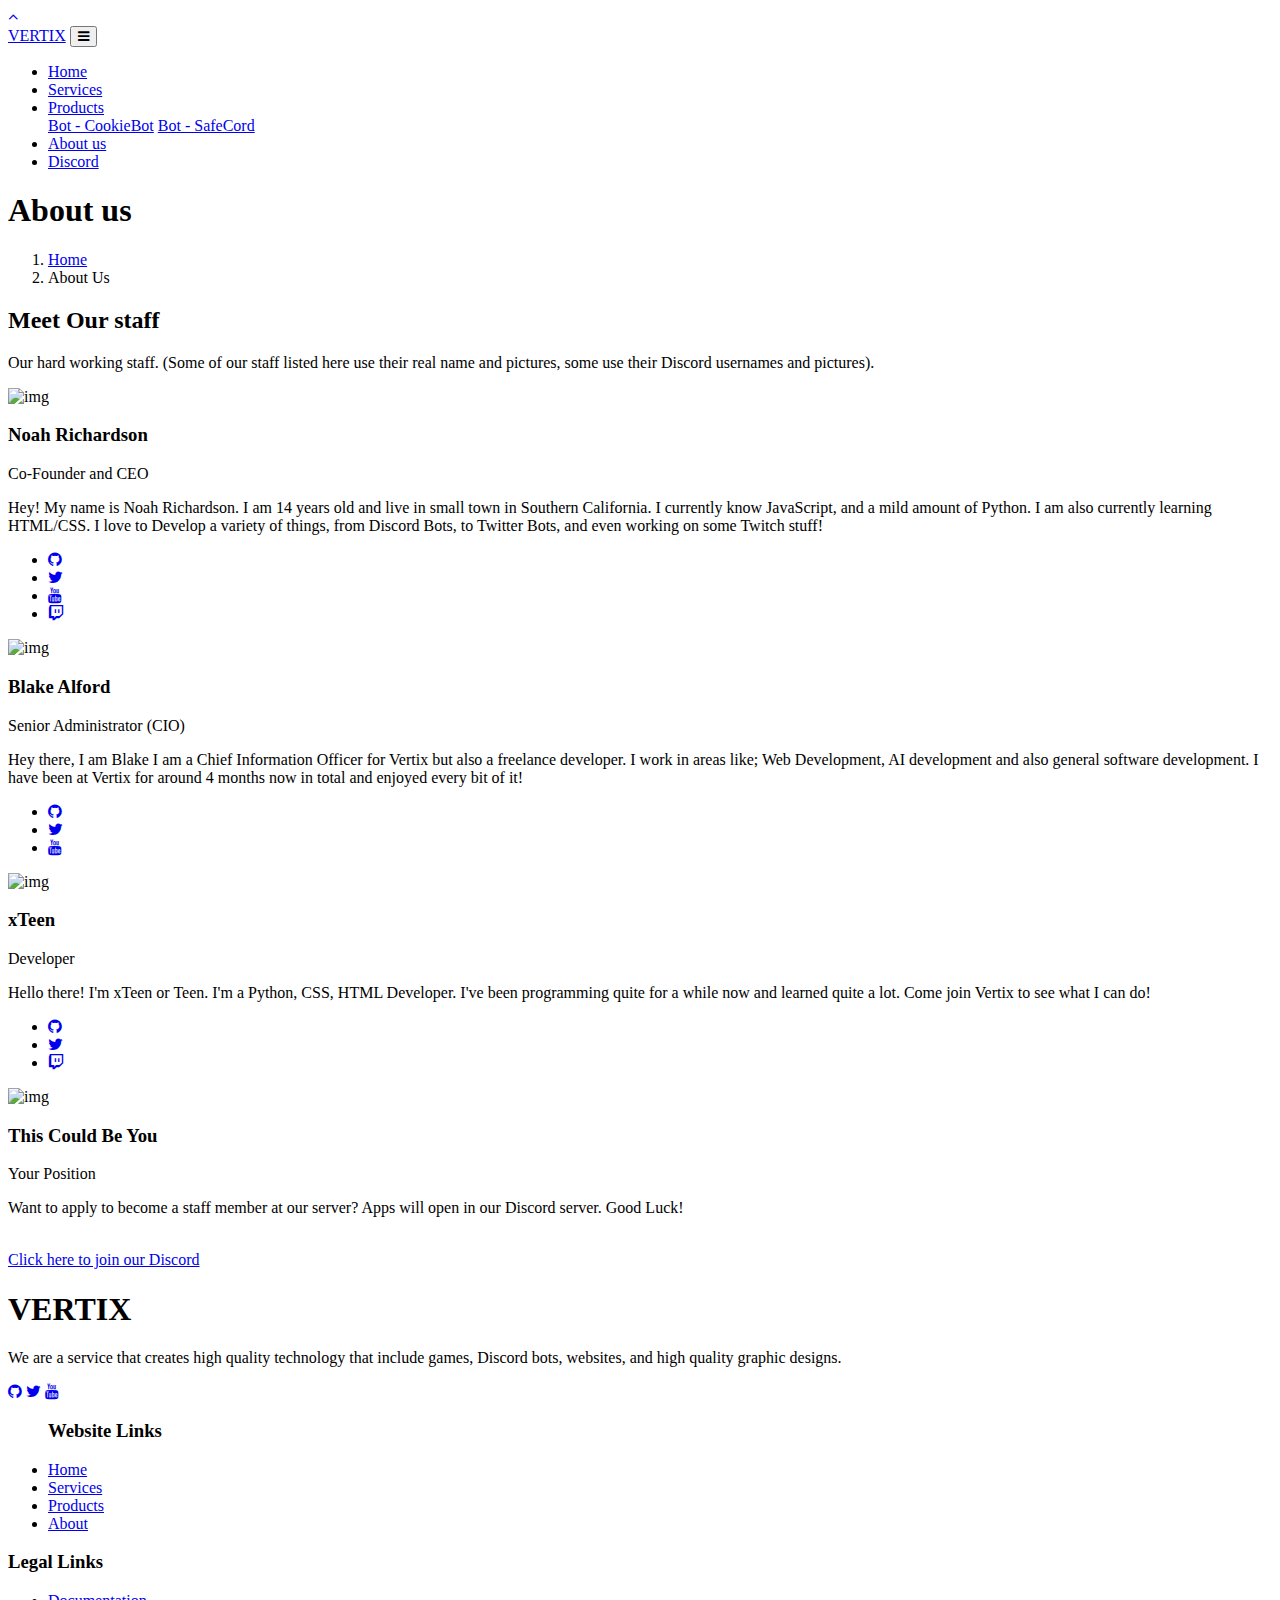
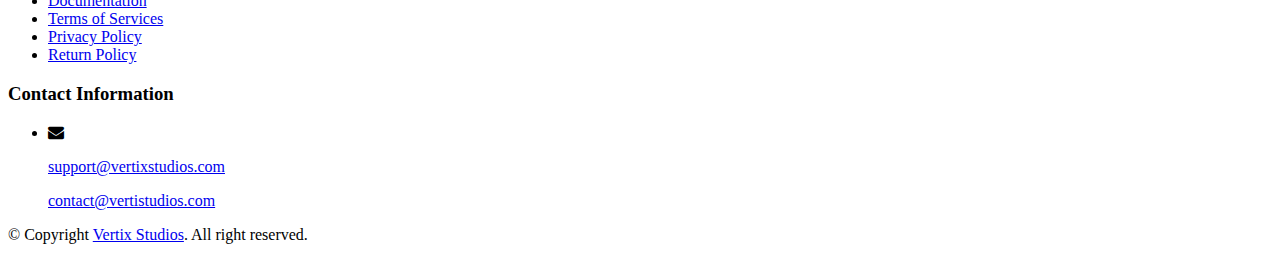
==== about.html @ 1a6eb5e1 "Change Colors of embeds" ====
<!DOCTYPE html>
<html lang="en">
   <head>
      <meta charset="utf-8">
      <meta name="viewport" content="width=device-width, initial-scale=1, shrink-to-fit=no">
      <link rel="shortcut icon" type="image/icon" href="assets/images/vertixlogo.png"/>
      <meta name='theme-color' content='#fcfcfc'/>
      <meta name="description" content="Meet our staff team and learn our backstories of our lives and on Discord. Learn why we are creating this brand."/>
      <link rel="publisher" href="https://vertixtech.org"/>
      <meta property="og:title" content="About Us - Vertix Studios">
      <meta property="og:image" content="https://cdn.discordapp.com/attachments/765997957181997126/785708660776763392/image0.png"/>
      <meta property="og:description" content="Meet our staff team and learn our backstories of our lives and on Discord. Learn why we are creating this brand."/>
      <link href="https://maxcdn.bootstrapcdn.com/font-awesome/4.6.3/css/font-awesome.min.css" rel="stylesheet">
      <link href="https://fonts.googleapis.com/css?family=Raleway:300,400,400i,500,500i,600,700" rel="stylesheet">
      <link href="https://fonts.googleapis.com/css?family=Open+Sans:400,400i,600,700,800" rel="stylesheet">
      <link rel="stylesheet" href="https://maxcdn.bootstrapcdn.com/bootstrap/4.0.0-beta/css/bootstrap.min.css" integrity="sha384-/Y6pD6FV/Vv2HJnA6t+vslU6fwYXjCFtcEpHbNJ0lyAFsXTsjBbfaDjzALeQsN6M" crossorigin="anonymous">
      <link rel="stylesheet" type="text/css" href="https://unpkg.com/circlebars@1.0.3/dist/circle.css">
      <link href="assets/css/slick.css" rel="stylesheet">
      <link href="assets/css/magnific-popup.css" rel="stylesheet">
      <link href="assets/css/style.css" rel="stylesheet">
      <title>About Us - Vertix Studios</title>
   </head>
   <body>
      <a class="scrollToTop" href="#">
      <i class="fa fa-angle-up"></i>
      </a>

      <header id="mu-hero">
         <div class="container">
            <nav class="navbar navbar-expand-lg navbar-light mu-navbar">
               <a class="navbar-brand mu-logo" href="home"><span>VERTIX</span></a>
               <button class="navbar-toggler" type="button" data-toggle="collapse" data-target="#navbarSupportedContent" aria-controls="navbarSupportedContent" aria-expanded="false" aria-label="Toggle navigation">
               <span class="fa fa-bars"></span>
               </button>
               <div class="collapse navbar-collapse" id="navbarSupportedContent">
                  <ul class="navbar-nav mr-auto mu-navbar-nav">
                     <li class="nav-item">
                        <a href="home">Home</a>
                     </li>
                     <li class="nav-item"><a href="services">Services</a></li>
                     <li class="nav-item dropdown">
                        <a class="dropdown-toggle" href="#" role="button" id="navbarDropdown" data-toggle="dropdown" aria-haspopup="true" aria-expanded="false">Products</a>
                        <div class="dropdown-menu" aria-labelledby="navbarDropdown">
                           <a class="dropdown-item" href="https://discord.gg/aakPNd4">Bot - CookieBot</a>
                           <a class="dropdown-item" href="https://discord.gg/aakPNd4">Bot - SafeCord</a>
                        </div>
                     </li>
                     <li class="nav-item"><a href="about">About us</a></li>
                     <li class="nav-item"><a href="https://discord.gg/aakPNd4">Discord</a></li>
                  </ul>
               </div>
            </nav>
         </div>
      </header>

      <div id="mu-page-header">
         <div class="container">
            <div class="row">
               <div class="col-md-12">
                  <div class="mu-page-header-area">
                     <h1 class="mu-page-header-title">About us</h1>
                  </div>
               </div>
            </div>
         </div>
      </div>
      <div id="mu-breadcrumb">
         <div class="container">
            <div class="row">
               <div class="col-md-12">
                  <nav aria-label="breadcrumb" role="navigation">
                     <ol class="breadcrumb mu-breadcrumb">
                        <li class="breadcrumb-item"><a href="/index.html">Home</a></li>
                        <li class="breadcrumb-item active" aria-current="page">About Us</li>
                     </ol>
                  </nav>
               </div>
            </div>
         </div>
      </div>

      <section id="mu-team">
         <div class="container">
            <div class="row">
               <div class="col-md-12">
                  <div class="mu-team-area">
                     <div class="row">
                        <div class="col-md-12">
                           <div class="mu-title">
                              <h2>Meet Our staff</h2>
                              <p>Our hard working staff. (Some of our staff listed here use their real name and pictures, some use their Discord usernames and pictures).</p>
                           </div>
                        </div>
                     </div>
                     <div class="row">
                        <div class="col-md-12">
                           <div class="mu-team-content">
                              <div class="row">
                                 <div class="col-md-6">
                                    <div class="mu-single-team">
                                       <div class="mu-single-team-img">
                                          <img src="assets/images/noah.png" alt="img">
                                       </div>
                                       <div class="mu-single-team-content">
                                          <h3>Noah Richardson</h3>
                                          <span>Co-Founder and CEO</span>
                                          <p>Hey! My name is Noah Richardson. I am 14 years old and live in small town in Southern California. I currently know JavaScript, and a mild amount of Python. I am also currently learning HTML/CSS. I love to Develop a variety of things, from Discord Bots, to Twitter Bots, and even working on some Twitch stuff! 
                                          </p>
                                          <ul class="mu-team-social">
                                             <li><a href="https://github.com/NoahDevelops"><i class="fa fa-github"></i></a></li>
                                             <li><a href="https://twitter.com/DevNoahh"><i class="fa fa-twitter"></i></a></li>
                                             <li><a href="https://www.youtube.com/channel/UC2mi0FrNmCYieVjdDnlM4KA?view_as=subscriber"><i class="fa fa-youtube"></i></a></li>
                                             <li><a href="https://www.twitch.tv/devnoahh"><i class="fa fa-twitch"></i></a></li>
                                          </ul>
                                       </div>
                                    </div>
                                 </div>
                                 <div class="col-md-6">
                                    <div class="mu-single-team">
                                       <div class="mu-single-team-img">
                                          <img src="assets/images/blake.png" alt="img">
                                       </div>
                                       <div class="mu-single-team-content">
                                          <h3>Blake Alford</h3>
                                          <span>Senior Administrator (CIO)</span>
                                          <p>Hey there, I am Blake I am a Chief Information Officer for Vertix but also a freelance developer. I work in areas like; Web Development, AI development and also general software development. I have been at Vertix for around 4 months now in total and enjoyed every bit of it!</p>
                                          <ul class="mu-team-social">
                                             <li><a href="https://github.com/blakealford"><i class="fa fa-github"></i></a></li>
                                             <li><a href="https://twitter.com/blakeealford"><i class="fa fa-twitter"></i></a></li>
                                             <li><a href="https://youtube.com/blakealford"><i class="fa fa-youtube"></i></a></li>
                                          </ul>
                                       </div>
                                    </div>
                                 </div>
                                 <div class="col-md-6">
                                    <div class="mu-single-team">
                                       <div class="mu-single-team-img">
                                          <img src="assets/images/teen.png" alt="img">
                                       </div>
                                       <div class="mu-single-team-content">
                                          <h3>xTeen</h3>
                                          <span>Developer</span>
                                          <p>Hello there! I'm xTeen or Teen. I'm a Python, CSS, HTML Developer. I've been programming quite for a while now and learned quite a lot. Come join Vertix to see what I can do!</p>
                                          <ul class="mu-team-social">
                                             <li><a href="https://github.com/Teen1"><i class="fa fa-github"></i></a></li>
                                             <li><a href="https://twitter.com/xTeen1_"><i class="fa fa-twitter"></i></a></li>
                                             <li><a href="https://www.twitch.tv/xteen1"><i class="fa fa-twitch"></i></a></li>
                                          </ul>
                                       </div>
                                    </div>
                                 </div>
                                 <div class="col-md-6">
                                    <div class="mu-single-team">
                                       <div class="mu-single-team-img">
                                          <img src="assets/images/user.png" alt="img">
                                       </div>
                                       <div class="mu-single-team-content">
                                          <h3>This Could Be You</h3>
                                          <span>Your Position</span>
                                          <p>Want to apply to become a staff member at our server? Apps will open in our Discord server. Good Luck!<br><br></p>
                                          <a href="https://discord.gg/G4549AgC2q">Click here to join our Discord</a>
                                       </div>
                                    </div>
                                 </div>
                              </div>
                           </div>
                        </div>
                     </div>
                  </div>
               </div>
            </div>
         </div>
      </section>

      <footer id="mu-footer">
         <div class="mu-footer-top">
            <div class="container">
               <div class="row">
                  <div class="col-md-3">
                     <div class="mu-single-footer">
                        <h1>VERTIX</h1>
                        <p>We are a service that creates high quality technology that include games, Discord bots, websites, and high quality graphic designs.</p>
                        <div class="mu-social-media">
                           <a class="mu-youtube" href="https://github.com/VertixStudiosOfficial" target="blank" ><i class="fa fa-github"></i></a>
                           <a class="mu-twitter" href="https://twitter.com/vertixofficial_" target="blank" ><i class="fa fa-twitter"></i></a>
                           <a class="mu-youtube" href="#"><i class="fa fa-youtube" target="blank" ></i></a>
                        </div>
                     </div>
                  </div>
                  <div class="col-md-3">
                     <div class="mu-single-footer">
                        <ul class="mu-useful-links">
                           <h3>Website Links</h3>
                           <li><a href="home">Home</a></li>
                           <li><a href="services">Services</a></li>
                           <li><a href="services">Products</a></li>
                           <li><a href="about">About</a></li>
                        </ul>
                     </div>
                  </div>
                  <div class="col-md-3">
                     <div class="mu-single-footer">
                        <h3>Legal Links</h3>
                        <ul class="mu-useful-links">
                           <li><a href="#">Documentation</a></li>
                           <li><a href="#">Terms of Services</a></li>
                           <li><a href="#">Privacy Policy</a></li>
                           <li><a href="#">Return Policy</a></li>
                        </ul>
                     </div>
                  </div>
                  <div class="col-md-3">
                     <div class="mu-single-footer">
                        <h3>Contact Information</h3>
                        <ul class="list-unstyled">
                           <li class="media">
                              <span class="fa fa-envelope"></span>
                              <div class="media-body">
                                 <p><a href="mailto:support@vertixstudios.com">support@vertixstudios.com</a></p>
                                 <p><a href="mailto:contact@vertixstudios.com">contact@vertistudios.com</a></p>
                              </div>
                           </li>
                        </ul>
                     </div>
                  </div>
               </div>
            </div>
         </div>

         <div class="mu-footer-bottom">
            <div class="container">
               <div class="row">
                  <div class="col-md-12">
                     <div class="mu-footer-bottom-area">
                        <p class="mu-copy-right">&copy; Copyright <a rel="nofollow" href="https://discord.gg/aakPNd4">Vertix Studios</a>. All right reserved.</p>
                     </div>
                  </div>
               </div>
            </div>
         </div>
      </footer>

      <script src="https://ajax.googleapis.com/ajax/libs/jquery/3.2.1/jquery.min.js"></script>
      <script src="https://cdnjs.cloudflare.com/ajax/libs/popper.js/1.11.0/umd/popper.min.js" integrity="sha384-b/U6ypiBEHpOf/4+1nzFpr53nxSS+GLCkfwBdFNTxtclqqenISfwAzpKaMNFNmj4" crossorigin="anonymous"></script>
      <script src="https://maxcdn.bootstrapcdn.com/bootstrap/4.0.0-beta/js/bootstrap.min.js" integrity="sha384-h0AbiXch4ZDo7tp9hKZ4TsHbi047NrKGLO3SEJAg45jXxnGIfYzk4Si90RDIqNm1" crossorigin="anonymous"></script>
      <script type="text/javascript" src="assets/js/slick.min.js"></script>
      <script src="https://unpkg.com/circlebars@1.0.3/dist/circle.js"></script>
      <script type="text/javascript" src="assets/js/jquery.filterizr.min.js"></script>
      <script type="text/javascript" src="assets/js/jquery.magnific-popup.min.js"></script>
      <script type="text/javascript" src="assets/js/counter.js"></script>
      <script type="text/javascript" src="assets/js/app.js"></script>
      <script type="text/javascript" src="assets/js/custom.js"></script>
   </body>
</html>
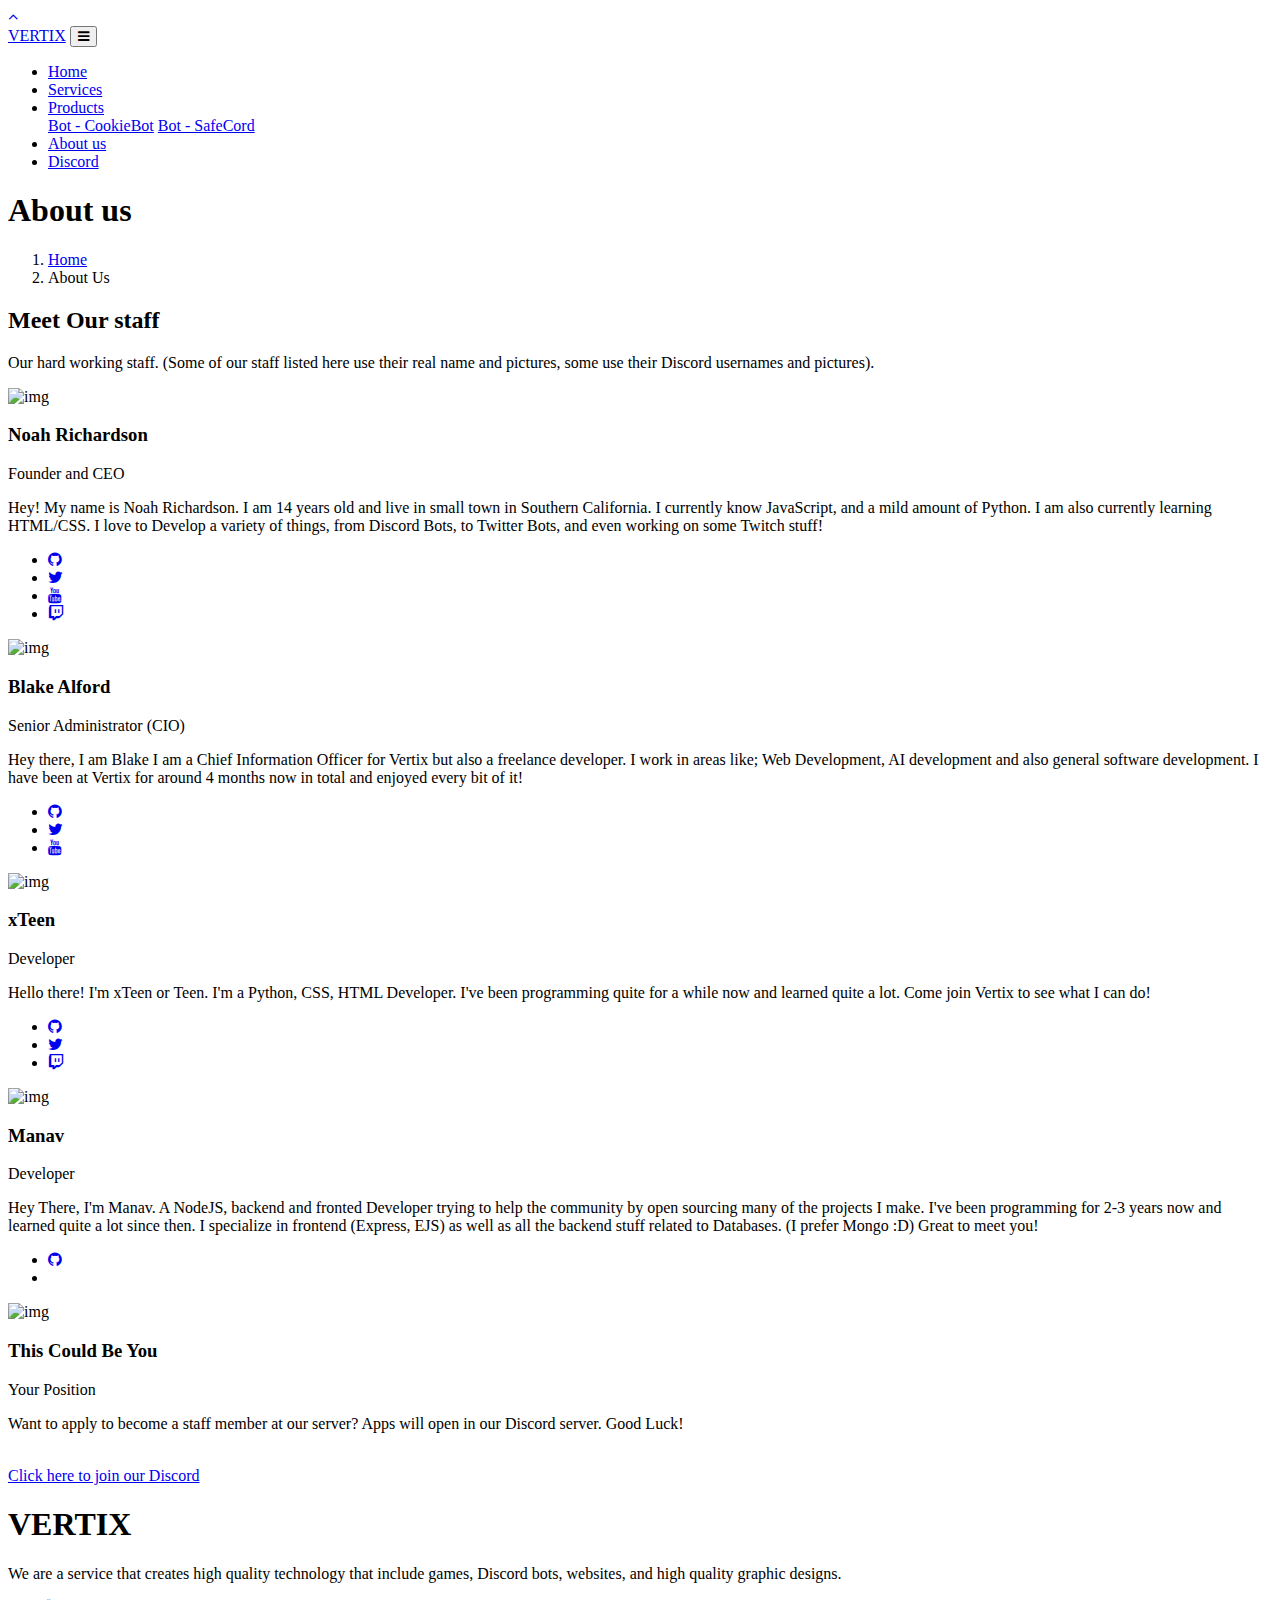
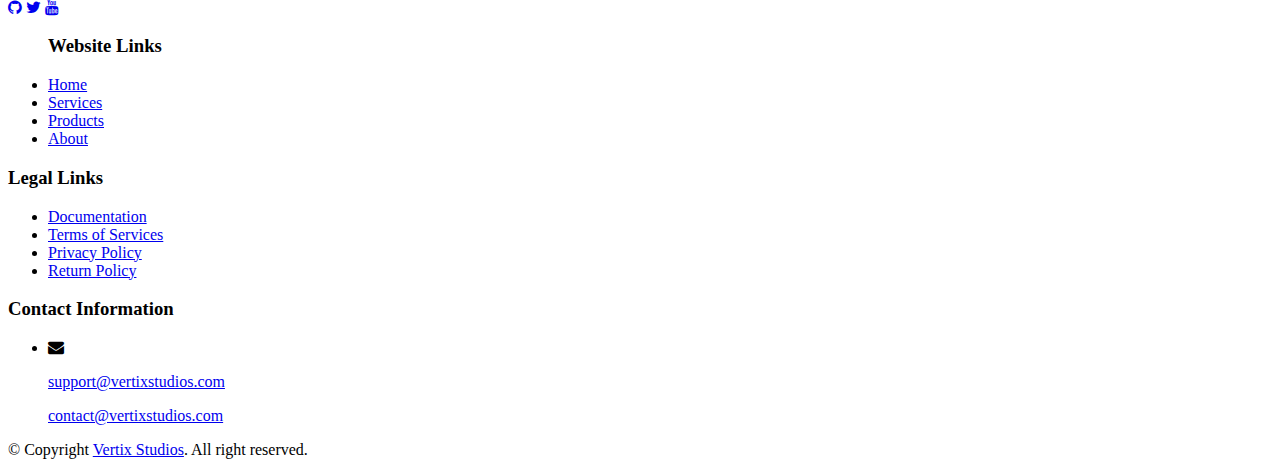
==== commit 1cd2ad58: "boog" ====
--- a/about.html
+++ b/about.html
@@ -28,14 +28,14 @@
       <header id="mu-hero">
          <div class="container">
             <nav class="navbar navbar-expand-lg navbar-light mu-navbar">
-               <a class="navbar-brand mu-logo" href="home"><span>VERTIX</span></a>
+               <a class="navbar-brand mu-logo" href="/"><span>VERTIX</span></a>
                <button class="navbar-toggler" type="button" data-toggle="collapse" data-target="#navbarSupportedContent" aria-controls="navbarSupportedContent" aria-expanded="false" aria-label="Toggle navigation">
                <span class="fa fa-bars"></span>
                </button>
                <div class="collapse navbar-collapse" id="navbarSupportedContent">
                   <ul class="navbar-nav mr-auto mu-navbar-nav">
                      <li class="nav-item">
-                        <a href="home">Home</a>
+                        <a href="/">Home</a>
                      </li>
                      <li class="nav-item"><a href="services">Services</a></li>
                      <li class="nav-item dropdown">
@@ -70,7 +70,7 @@
                <div class="col-md-12">
                   <nav aria-label="breadcrumb" role="navigation">
                      <ol class="breadcrumb mu-breadcrumb">
-                        <li class="breadcrumb-item"><a href="/index.html">Home</a></li>
+                        <li class="breadcrumb-item"><a href="/">Home</a></li>
                         <li class="breadcrumb-item active" aria-current="page">About Us</li>
                      </ol>
                   </nav>
@@ -103,7 +103,7 @@
                                        </div>
                                        <div class="mu-single-team-content">
                                           <h3>Noah Richardson</h3>
-                                          <span>Co-Founder and CEO</span>
+                                          <span>Founder and CEO</span>
                                           <p>Hey! My name is Noah Richardson. I am 14 years old and live in small town in Southern California. I currently know JavaScript, and a mild amount of Python. I am also currently learning HTML/CSS. I love to Develop a variety of things, from Discord Bots, to Twitter Bots, and even working on some Twitch stuff! 
                                           </p>
                                           <ul class="mu-team-social">
@@ -145,6 +145,23 @@
                                              <li><a href="https://github.com/Teen1"><i class="fa fa-github"></i></a></li>
                                              <li><a href="https://twitter.com/xTeen1_"><i class="fa fa-twitter"></i></a></li>
                                              <li><a href="https://www.twitch.tv/xteen1"><i class="fa fa-twitch"></i></a></li>
+                                          </ul>
+                                       </div>
+                                    </div>
+                                 </div>
+                                 <div class="col-md-6">
+                                    <div class="mu-single-team">
+                                       <div class="mu-single-team-img">
+                                          <img src="assets/images/manav.png" alt="img">
+                                       </div>
+                                       <div class="mu-single-team-content">
+                                          <h3>Manav</h3>
+                                          <span>Developer</span>
+                                          <p>Hey There, I'm Manav. A NodeJS, backend and fronted Developer trying to help the community by open sourcing many of the projects I make. I've been programming for 2-3 years now and learned quite a lot since then. I specialize in frontend (Express, EJS) as well as all the backend stuff related to Databases. (I prefer Mongo :D)
+                                             Great to meet you!</p>
+                                          <ul class="mu-team-social">
+                                             <li><a href="https://github.com/ManavvGarg"><i class="fa fa-github"></i></a></li>
+                                             <li><a href="https://manavgarg.tk"><i class="fa fa-browser"></i></a></li>
                                           </ul>
                                        </div>
                                     </div>
@@ -191,7 +208,7 @@
                      <div class="mu-single-footer">
                         <ul class="mu-useful-links">
                            <h3>Website Links</h3>
-                           <li><a href="home">Home</a></li>
+                           <li><a href="/">Home</a></li>
                            <li><a href="services">Services</a></li>
                            <li><a href="services">Products</a></li>
                            <li><a href="about">About</a></li>
@@ -217,7 +234,7 @@
                               <span class="fa fa-envelope"></span>
                               <div class="media-body">
                                  <p><a href="mailto:support@vertixstudios.com">support@vertixstudios.com</a></p>
-                                 <p><a href="mailto:contact@vertixstudios.com">contact@vertistudios.com</a></p>
+                                 <p><a href="mailto:contact@vertixstudios.com">contact@vertixstudios.com</a></p>
                               </div>
                            </li>
                         </ul>
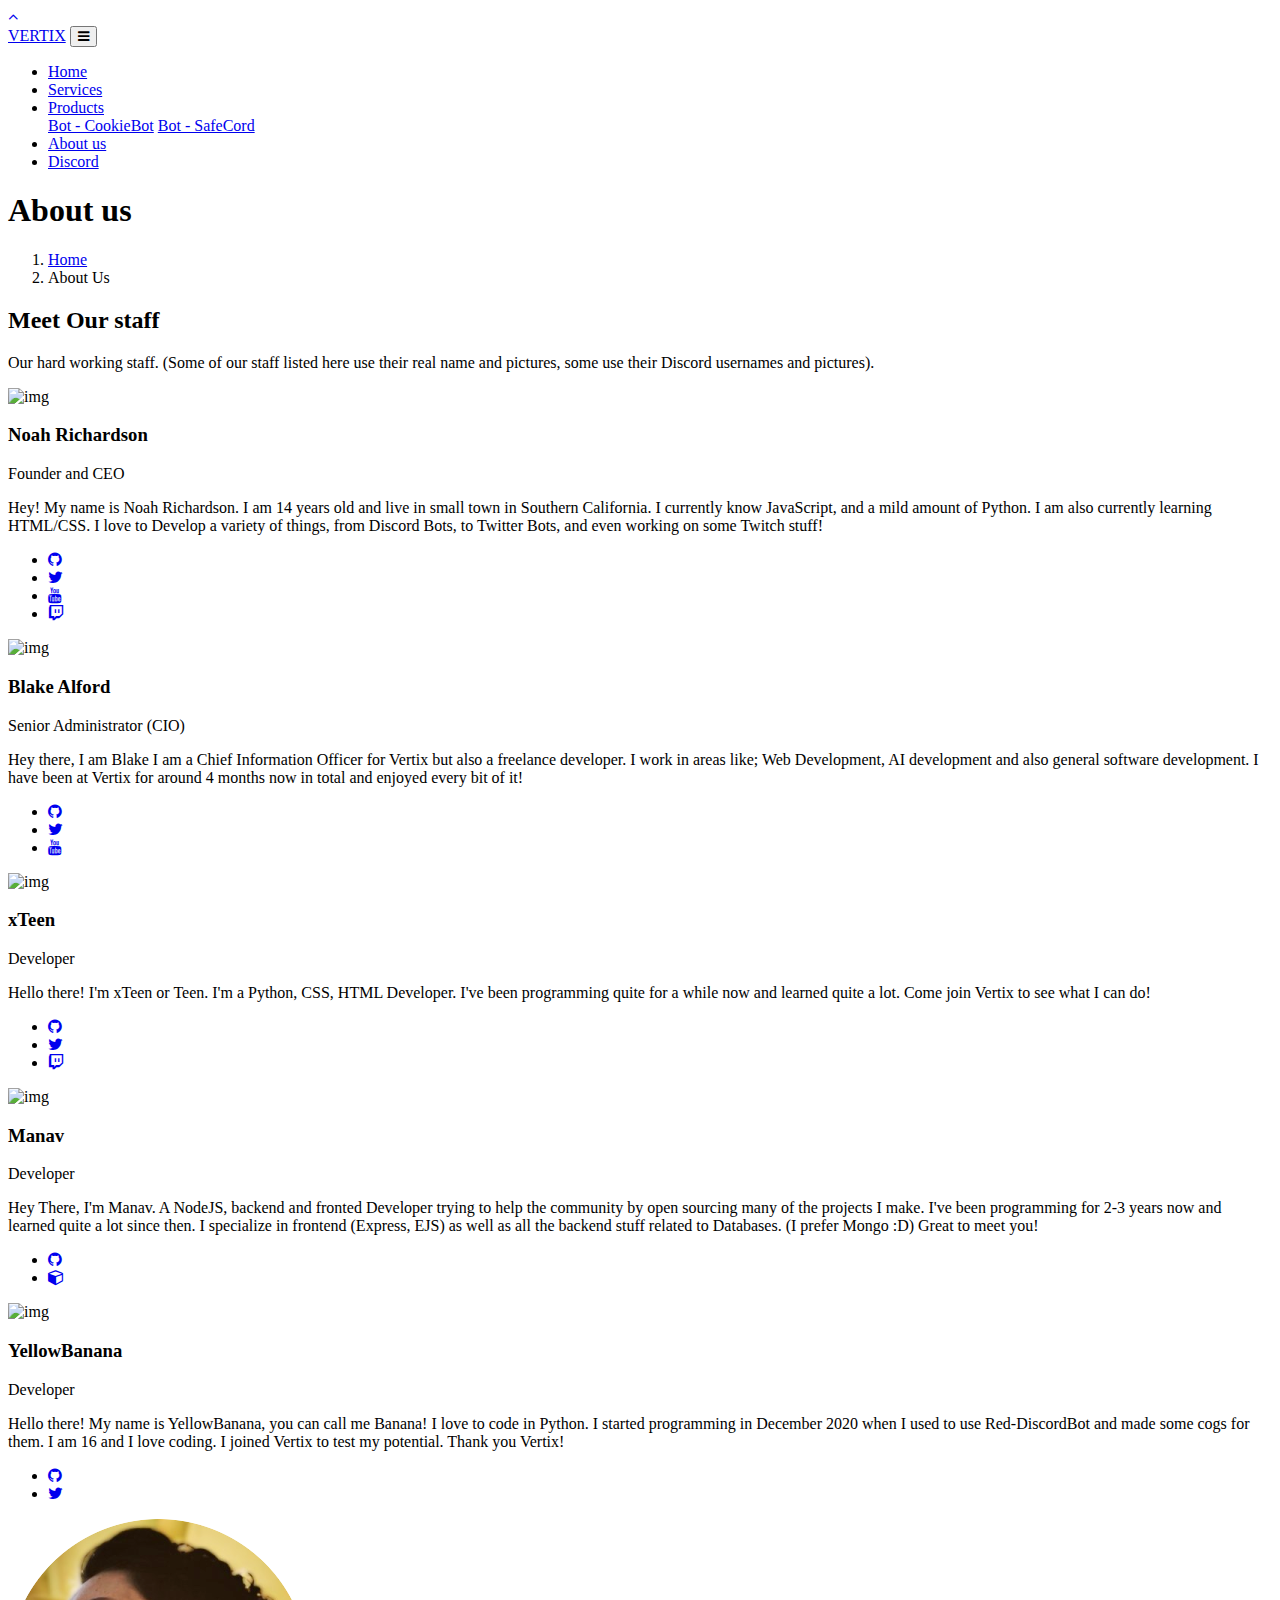
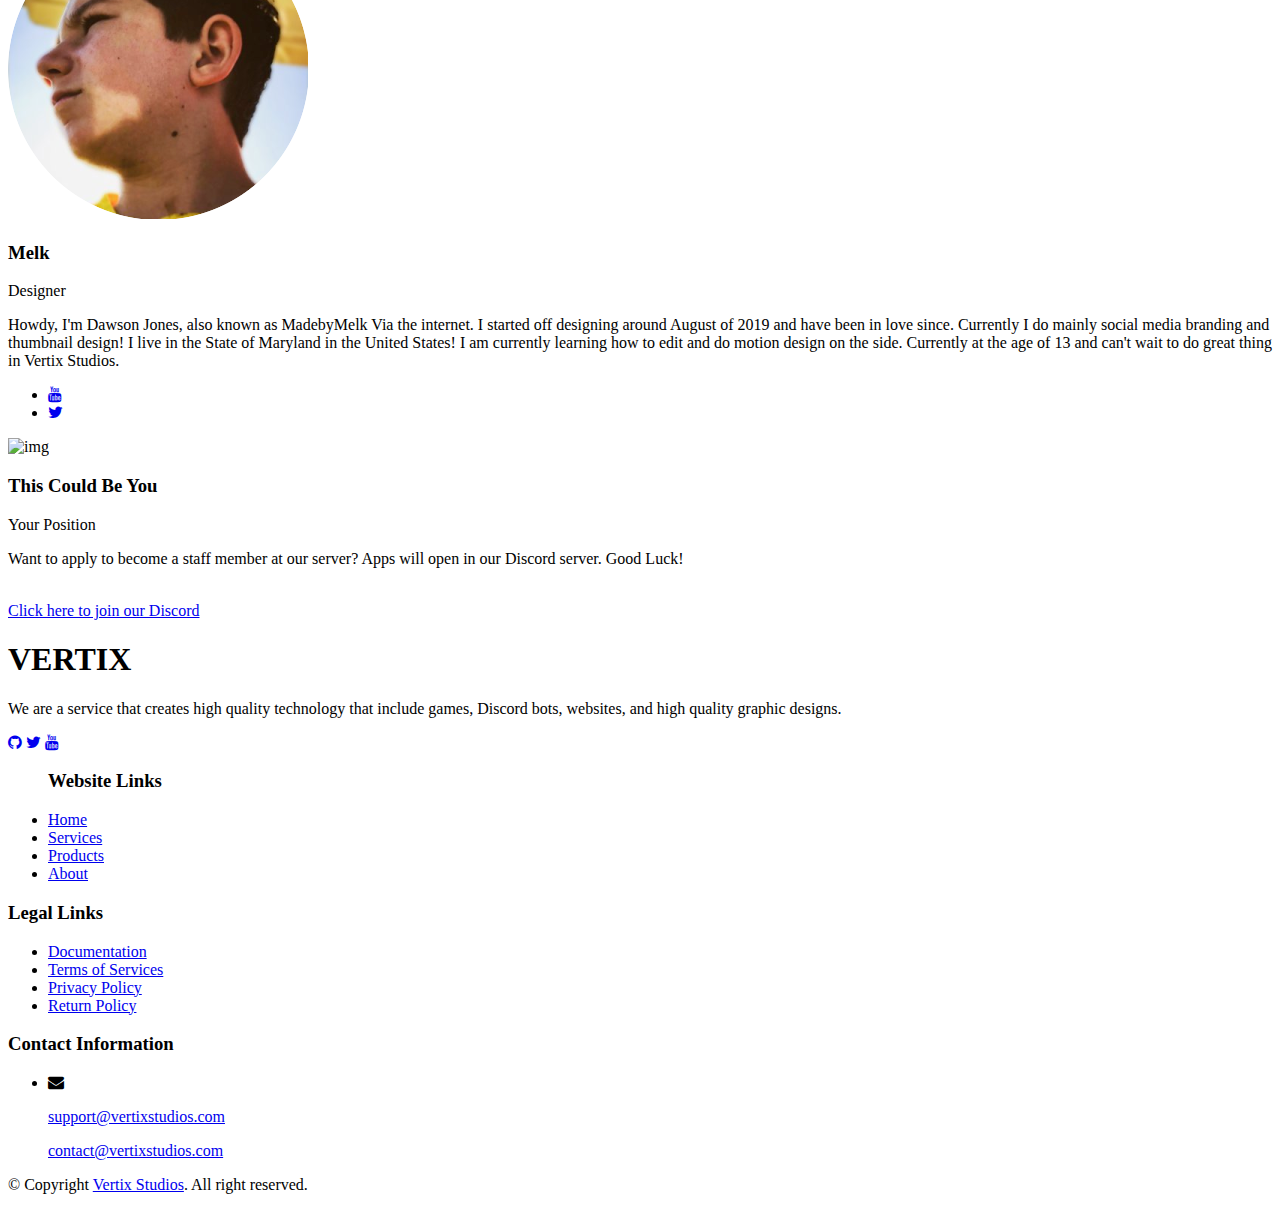
==== commit 48b00ac5: "Add Melk" ====
--- a/about.html
+++ b/about.html
@@ -161,7 +161,40 @@
                                              Great to meet you!</p>
                                           <ul class="mu-team-social">
                                              <li><a href="https://github.com/ManavvGarg"><i class="fa fa-github"></i></a></li>
-                                             <li><a href="https://manavgarg.tk"><i class="fa fa-browser"></i></a></li>
+                                             <li><a href="https://manavgarg.tk"><i class="fa fa-cube"></i></a></li>
+                                          </ul>
+                                       </div>
+                                    </div>
+                                 </div>
+                                 <div class="col-md-6">
+                                    <div class="mu-single-team">
+                                       <div class="mu-single-team-img">
+                                          <img src="assets/images/banana.png" alt="img">
+                                       </div>
+                                       <div class="mu-single-team-content">
+                                          <h3>YellowBanana</h3>
+                                          <span>Developer</span>
+                                          <p>Hello there! My name is YellowBanana, you can call me Banana! I love to code in Python. I started programming in December 2020 when I used to use Red-DiscordBot and made some cogs for them. I am 16 and I love coding. I joined Vertix to test my potential. Thank you Vertix!</p>
+                                          <ul class="mu-team-social">
+                                             <li><a href="https://github.com/YellowBanana508"><i class="fa fa-github"></i></a></li>
+                                             <li><a href="https://twitter.com/YellowBanana508"><i class="fa fa-twitter"></i></a></li>
+                                          </ul>
+                                       </div>
+                                    </div>
+                                 </div>
+                                 <div class="col-md-6">
+                                    <div class="mu-single-team">
+                                       <div class="mu-single-team-img">
+                                          <img src="assets/images/melk.png" alt="img">
+                                       </div>
+                                       <div class="mu-single-team-content">
+                                          <h3>Melk</h3>
+                                          <span>Designer</span>
+                                          <p>Howdy, I'm Dawson Jones, also known as MadebyMelk Via the internet.  I started off designing around August of 2019 and have been in love since.  Currently I do mainly social media branding and thumbnail design!  I live in the State of Maryland in the United States! I am currently learning how to edit and do motion design on the side.  Currently at the age of 13 and can't wait to do great thing in Vertix Studios.
+                                          </p>
+                                          <ul class="mu-team-social">
+                                             <li><a href="https://www.youtube.com/channel/UC0o5R3j88CAr7OyCFZK-r5A"><i class="fa fa-youtube"></i></a></li>
+                                             <li><a href="https://twitter.com/madebymelk"><i class="fa fa-twitter"></i></a></li>
                                           </ul>
                                        </div>
                                     </div>
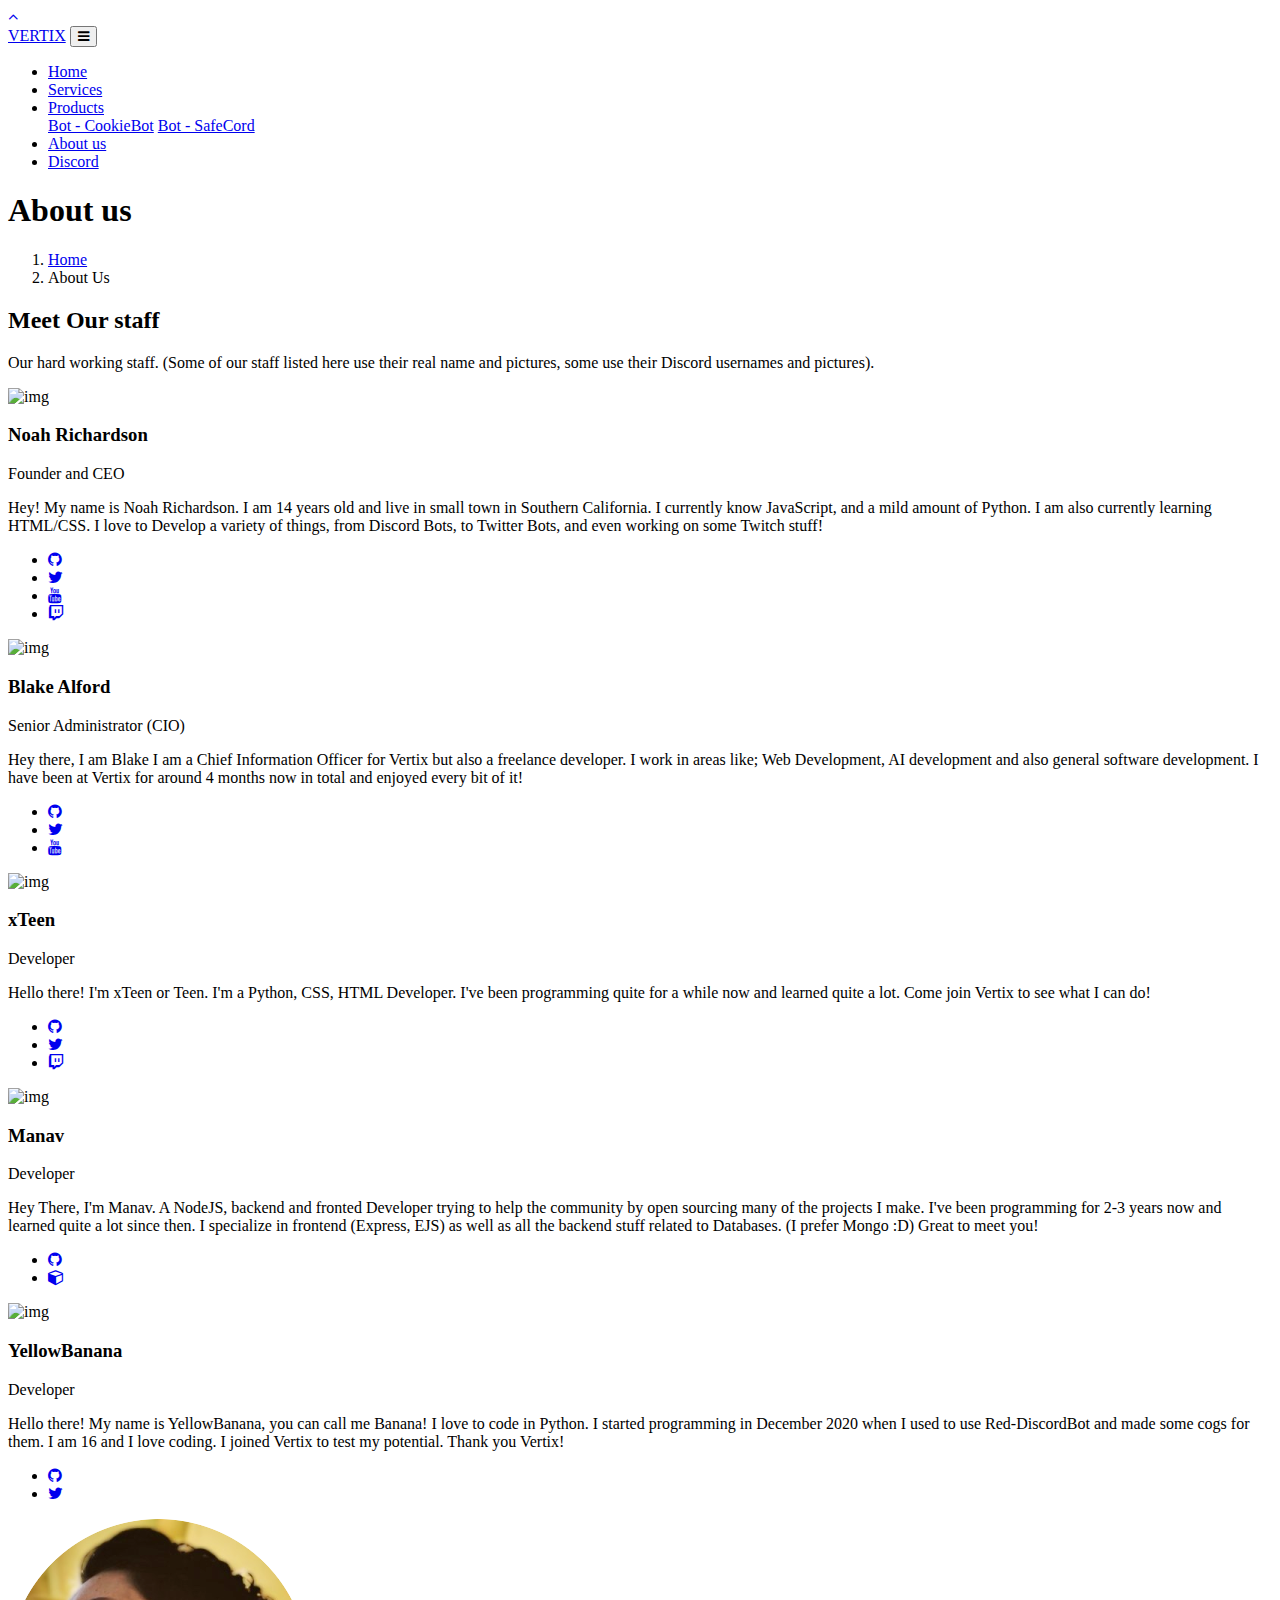
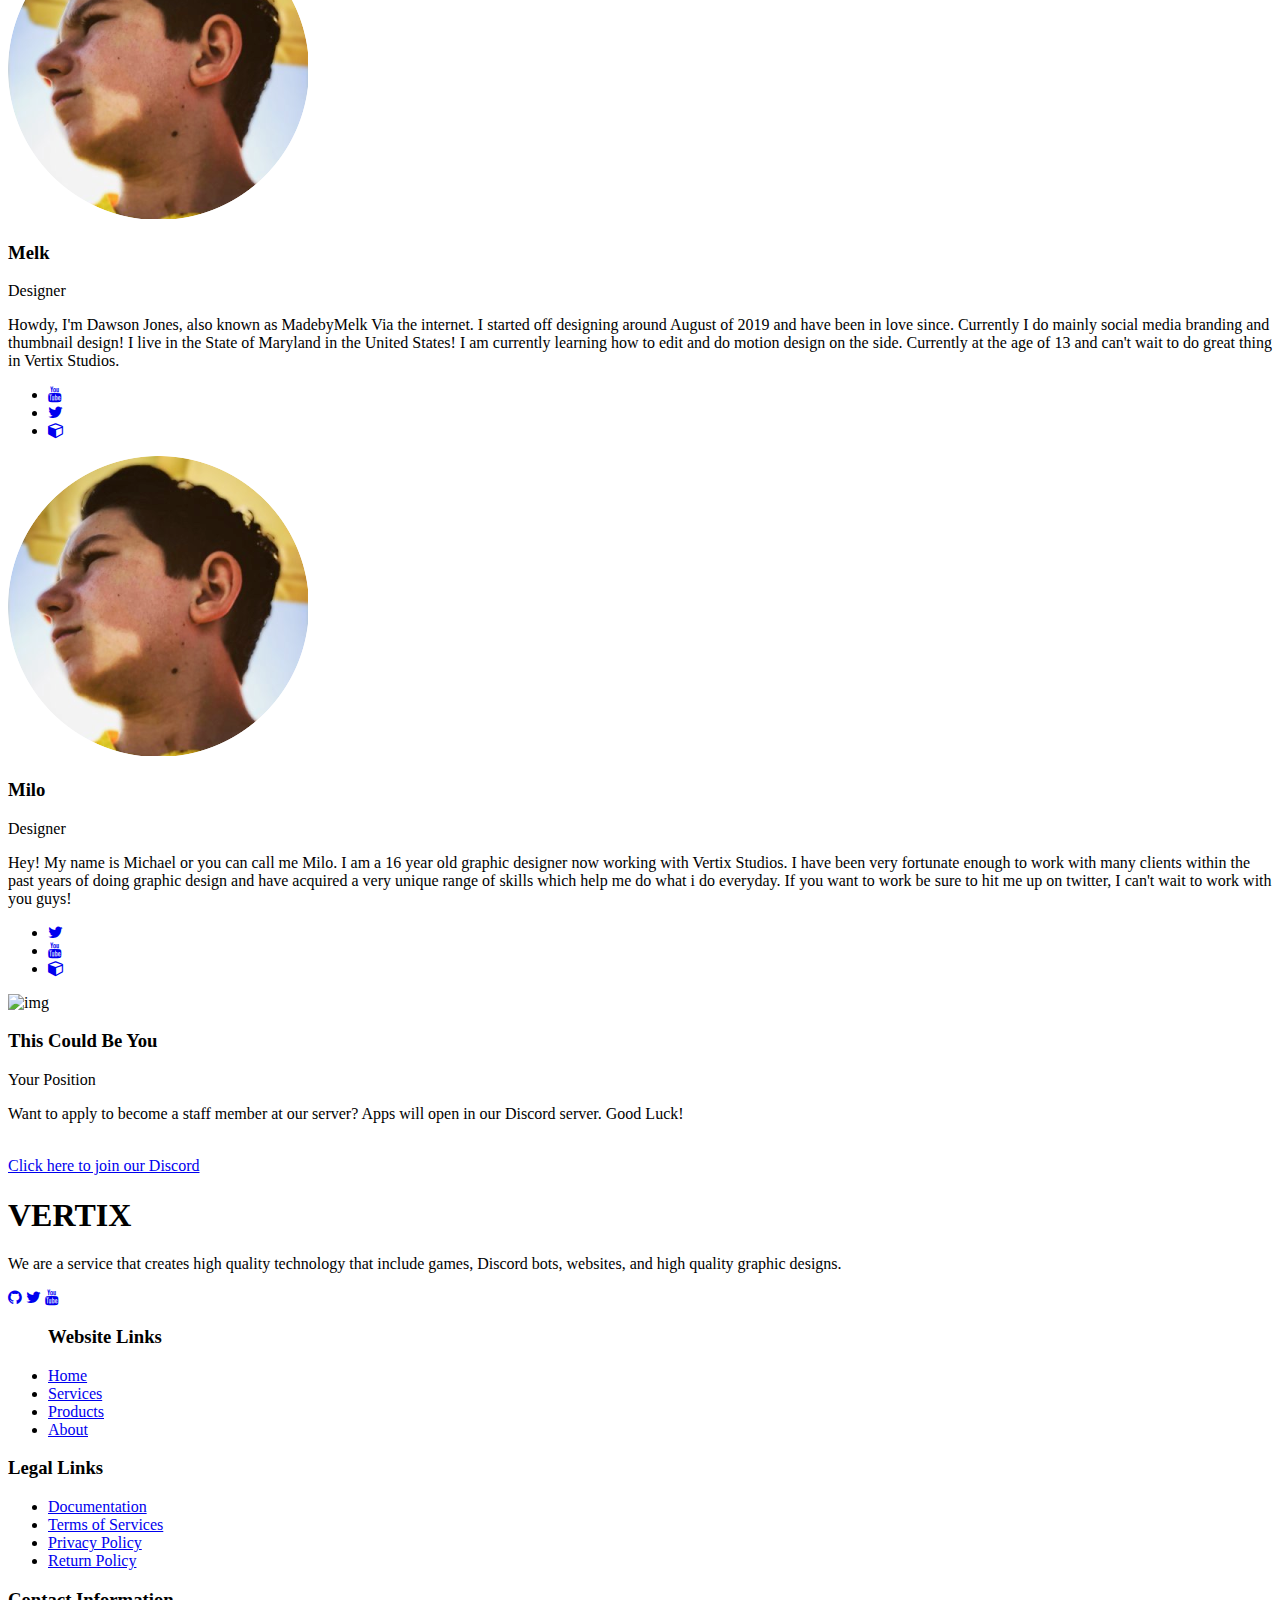
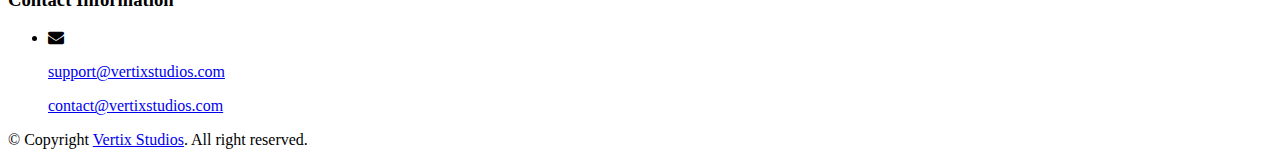
==== commit 80e47a63: "Add Milo to the *about me*" ====
--- a/about.html
+++ b/about.html
@@ -195,6 +195,25 @@
                                           <ul class="mu-team-social">
                                              <li><a href="https://www.youtube.com/channel/UC0o5R3j88CAr7OyCFZK-r5A"><i class="fa fa-youtube"></i></a></li>
                                              <li><a href="https://twitter.com/madebymelk"><i class="fa fa-twitter"></i></a></li>
+                                             <li><a href="http://madebymelk.co/"><i class="fa fa-cube"></i></a></li>
+                                          </ul>
+                                       </div>
+                                    </div>
+                                 </div>
+                                 <div class="col-md-6">
+                                    <div class="mu-single-team">
+                                       <div class="mu-single-team-img">
+                                          <img src="assets/images/melk.png" alt="img">
+                                       </div>
+                                       <div class="mu-single-team-content">
+                                          <h3>Milo</h3>
+                                          <span>Designer</span>
+                                          <p>Hey! My name is Michael or you can call me Milo. I am a 16 year old graphic designer now working with Vertix Studios. I have been very fortunate enough to work with many clients within the past years of doing graphic design and have acquired a very unique range of skills which help me do what i do everyday. If you want to work be sure to hit me up on twitter, I can't wait to work with you guys!
+                                          </p>
+                                          <ul class="mu-team-social">
+                                             <li><a href="https://twitter.com/visualsbymilo"><i class="fa fa-twitter"></i></a></li>
+                                             <li><a href="https://www.youtube.com/channel/UCiuh859j2sYKAJBFrRG3muw"><i class="fa fa-youtube"></i></a></li>
+                                             <li><a href="https://www.behance.net/milofx/"><i class="fa fa-cube"></i></a></li>
                                           </ul>
                                        </div>
                                     </div>
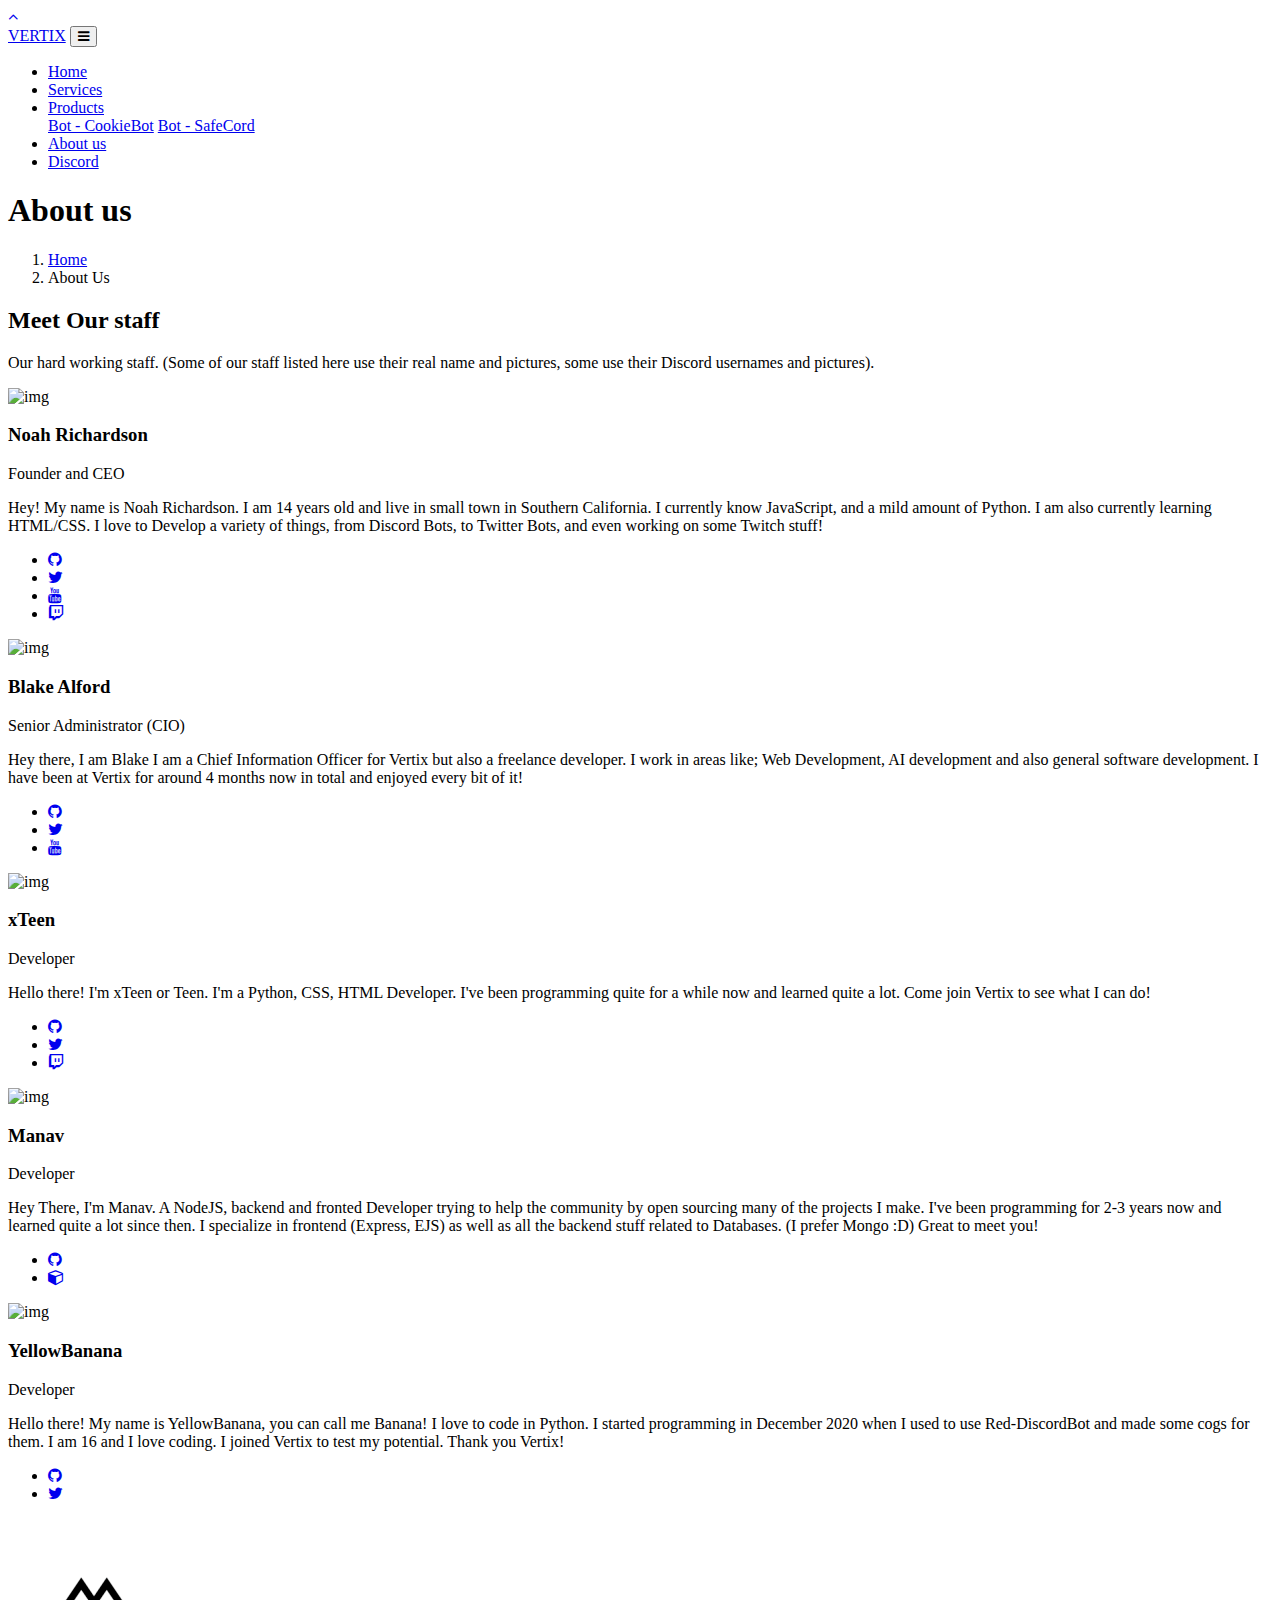
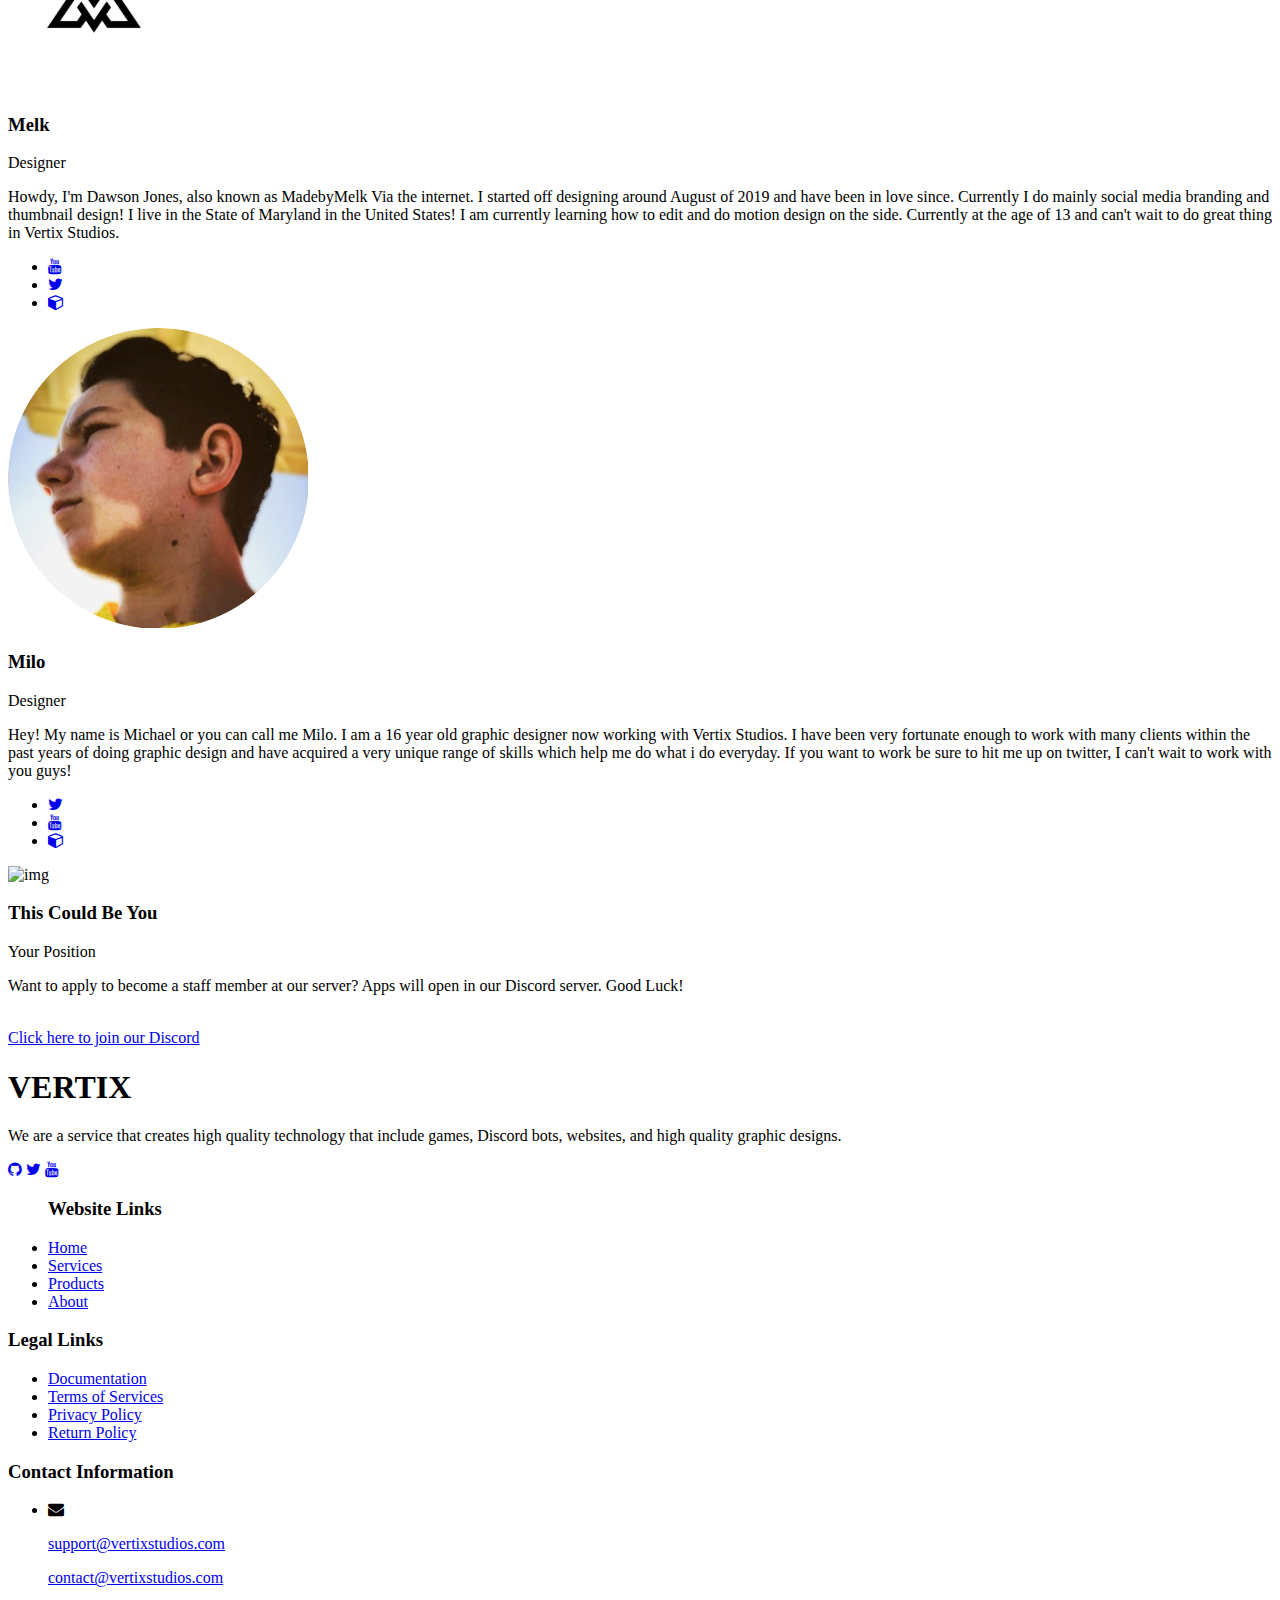
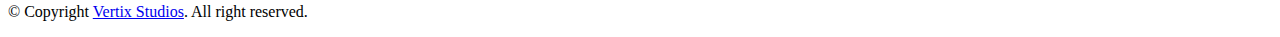
==== commit dba3c37c: "i messed up the image kek" ====
--- a/about.html
+++ b/about.html
@@ -185,7 +185,7 @@
                                  <div class="col-md-6">
                                     <div class="mu-single-team">
                                        <div class="mu-single-team-img">
-                                          <img src="assets/images/melk.png" alt="img">
+                                          <img src="assets/images/milo.png" alt="img">
                                        </div>
                                        <div class="mu-single-team-content">
                                           <h3>Melk</h3>
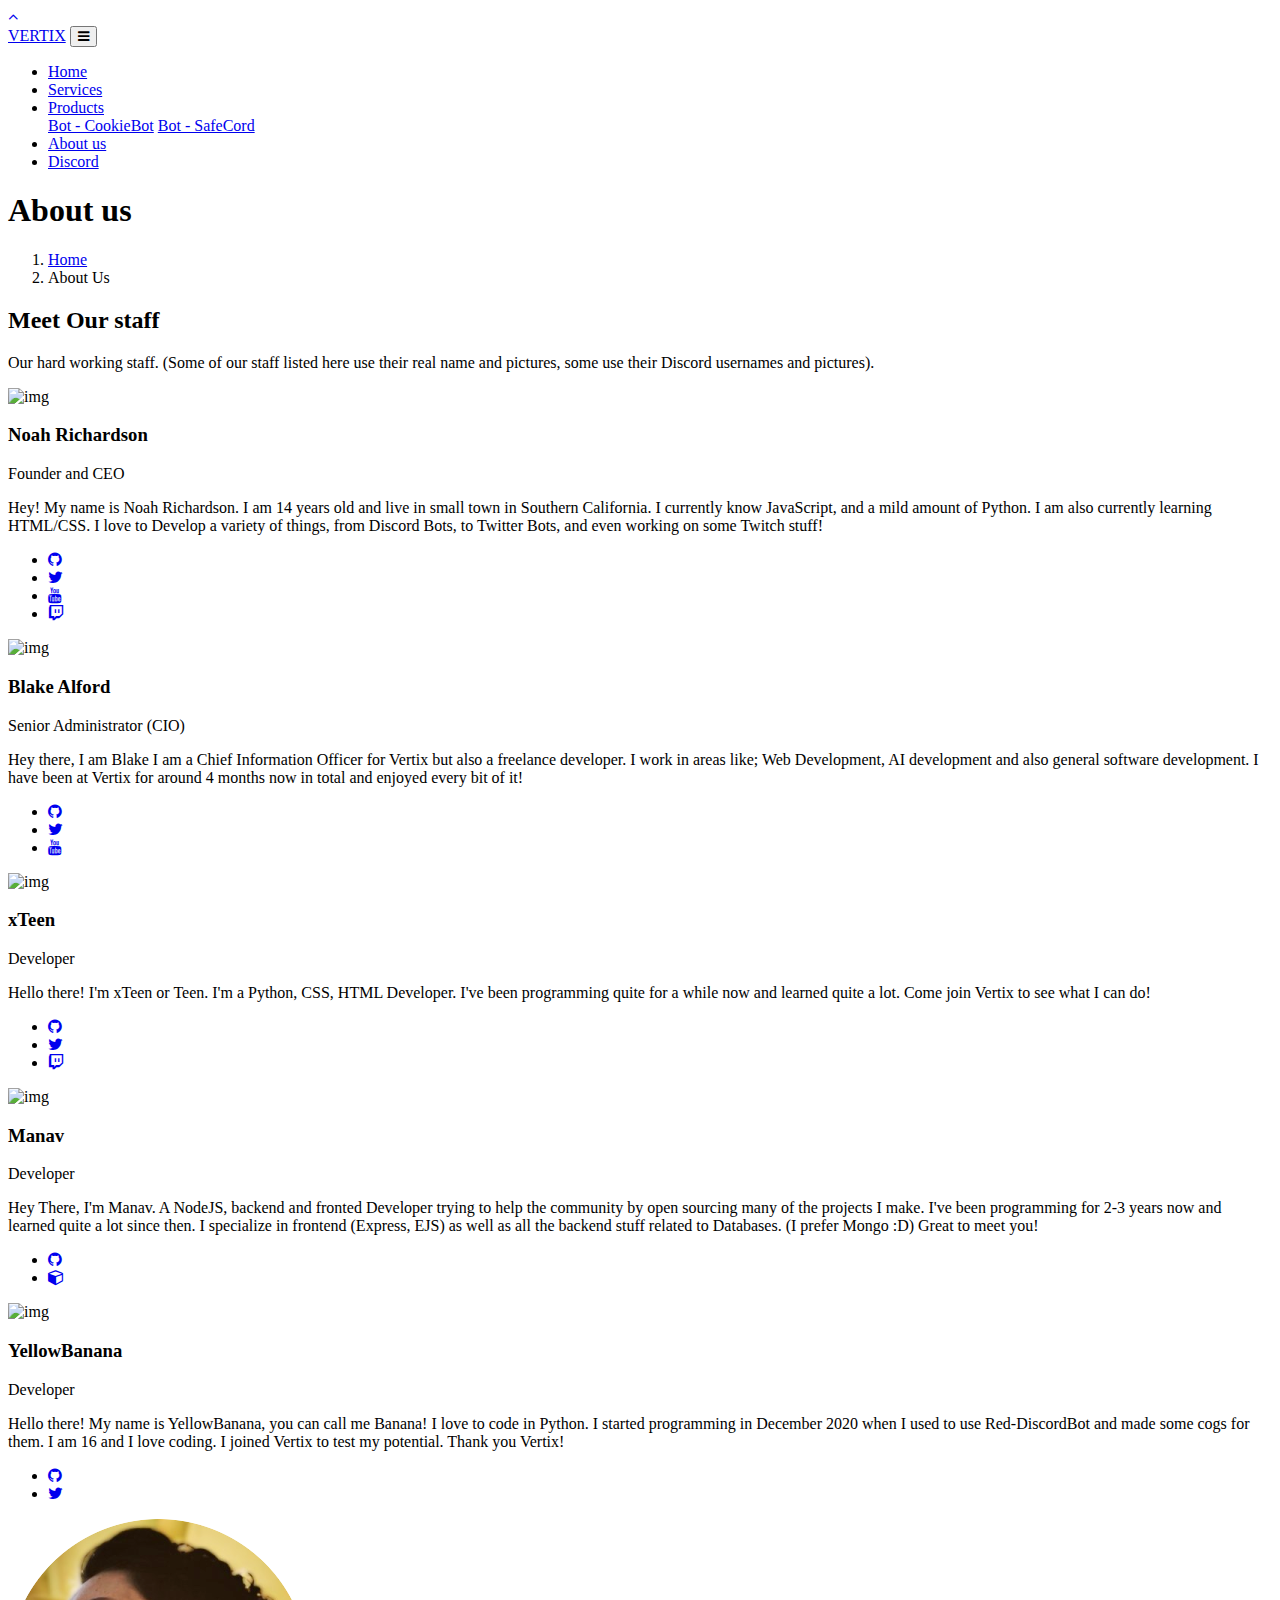
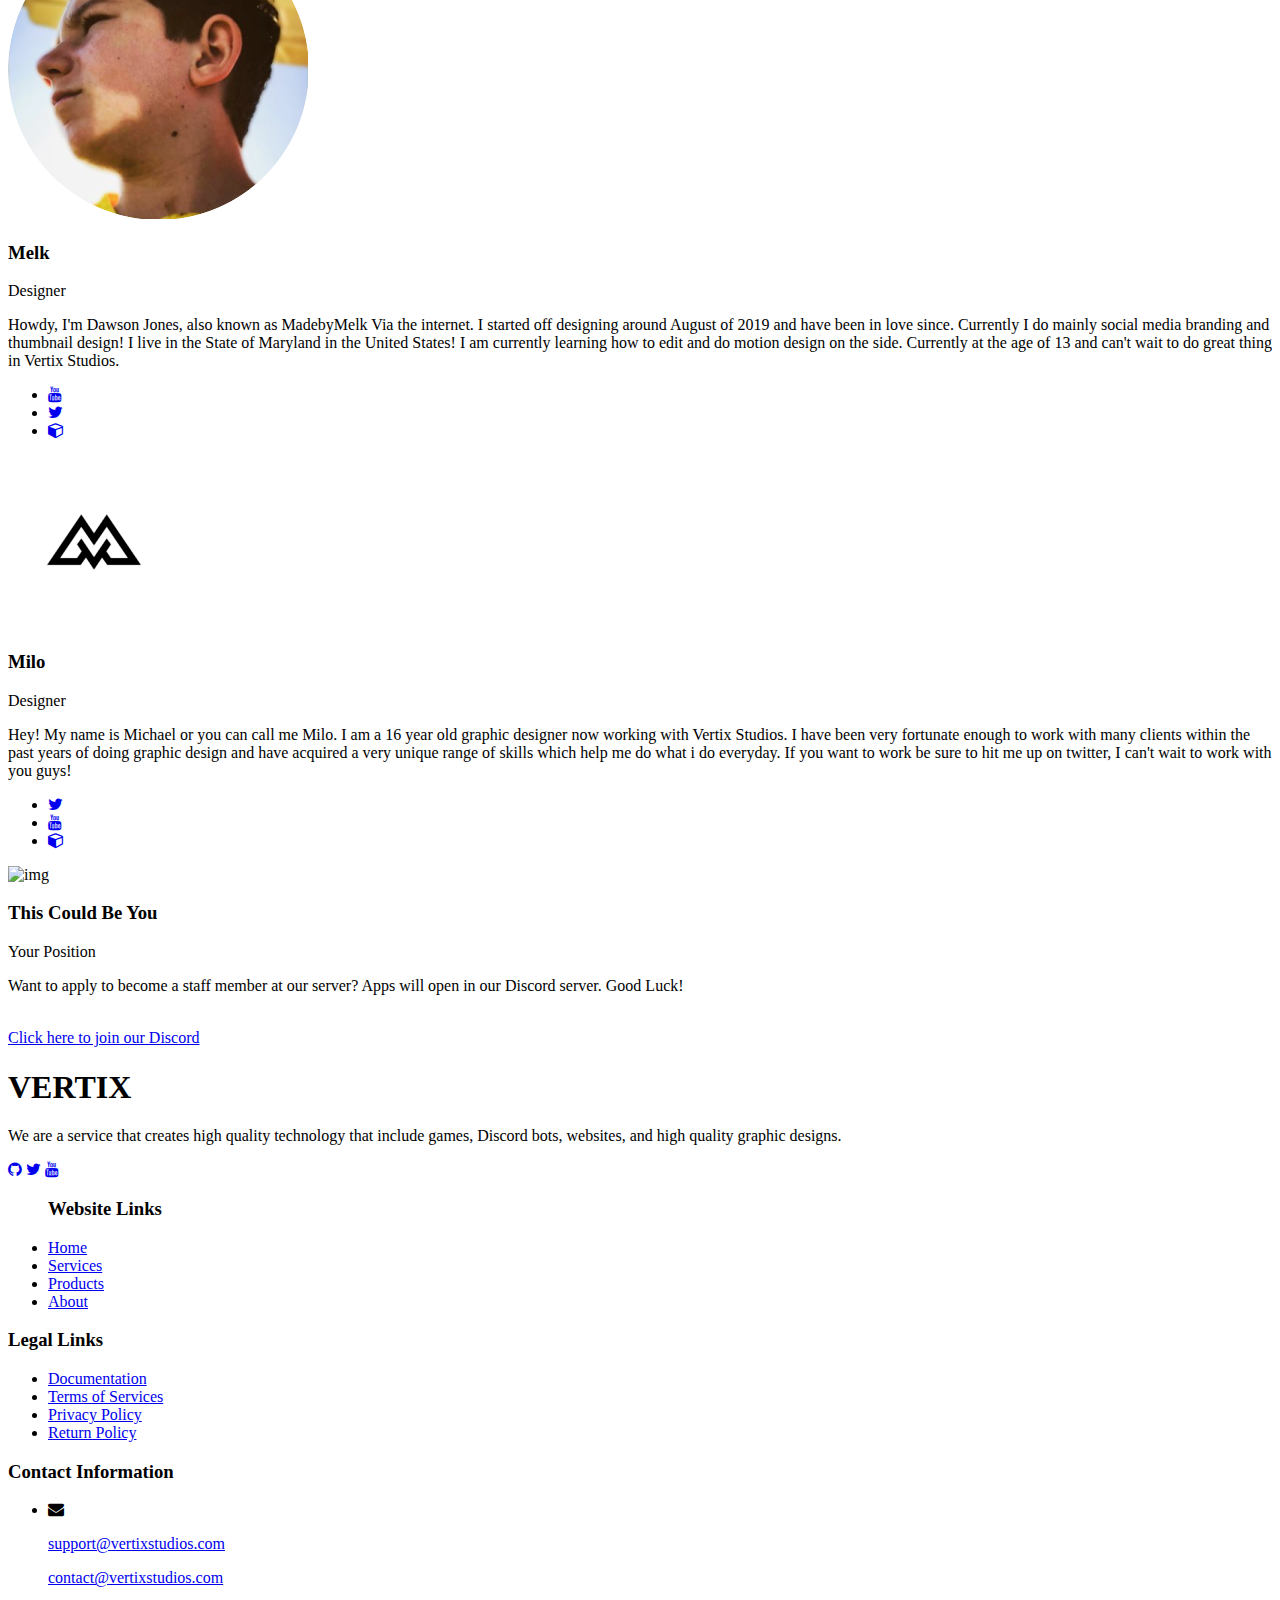
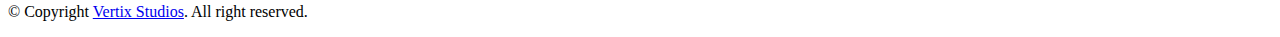
==== commit b6c1a40f: "change all invite links to valid links" ====
--- a/about.html
+++ b/about.html
@@ -41,12 +41,12 @@
                      <li class="nav-item dropdown">
                         <a class="dropdown-toggle" href="#" role="button" id="navbarDropdown" data-toggle="dropdown" aria-haspopup="true" aria-expanded="false">Products</a>
                         <div class="dropdown-menu" aria-labelledby="navbarDropdown">
-                           <a class="dropdown-item" href="https://discord.gg/aakPNd4">Bot - CookieBot</a>
-                           <a class="dropdown-item" href="https://discord.gg/aakPNd4">Bot - SafeCord</a>
+                           <a class="dropdown-item" href="https://discord.gg/G4549AgC2q">Bot - CookieBot</a>
+                           <a class="dropdown-item" href="https://discord.gg/G4549AgC2q">Bot - SafeCord</a>
                         </div>
                      </li>
                      <li class="nav-item"><a href="about">About us</a></li>
-                     <li class="nav-item"><a href="https://discord.gg/aakPNd4">Discord</a></li>
+                     <li class="nav-item"><a href="https://discord.gg/G4549AgC2q">Discord</a></li>
                   </ul>
                </div>
             </nav>
@@ -185,7 +185,7 @@
                                  <div class="col-md-6">
                                     <div class="mu-single-team">
                                        <div class="mu-single-team-img">
-                                          <img src="assets/images/milo.png" alt="img">
+                                          <img src="assets/images/melk.png" alt="img">
                                        </div>
                                        <div class="mu-single-team-content">
                                           <h3>Melk</h3>
@@ -203,7 +203,7 @@
                                  <div class="col-md-6">
                                     <div class="mu-single-team">
                                        <div class="mu-single-team-img">
-                                          <img src="assets/images/melk.png" alt="img">
+                                          <img src="assets/images/milo.png" alt="img">
                                        </div>
                                        <div class="mu-single-team-content">
                                           <h3>Milo</h3>
@@ -301,7 +301,7 @@
                <div class="row">
                   <div class="col-md-12">
                      <div class="mu-footer-bottom-area">
-                        <p class="mu-copy-right">&copy; Copyright <a rel="nofollow" href="https://discord.gg/aakPNd4">Vertix Studios</a>. All right reserved.</p>
+                        <p class="mu-copy-right">&copy; Copyright <a rel="nofollow" href="https://discord.gg/G4549AgC2q">Vertix Studios</a>. All right reserved.</p>
                      </div>
                   </div>
                </div>
